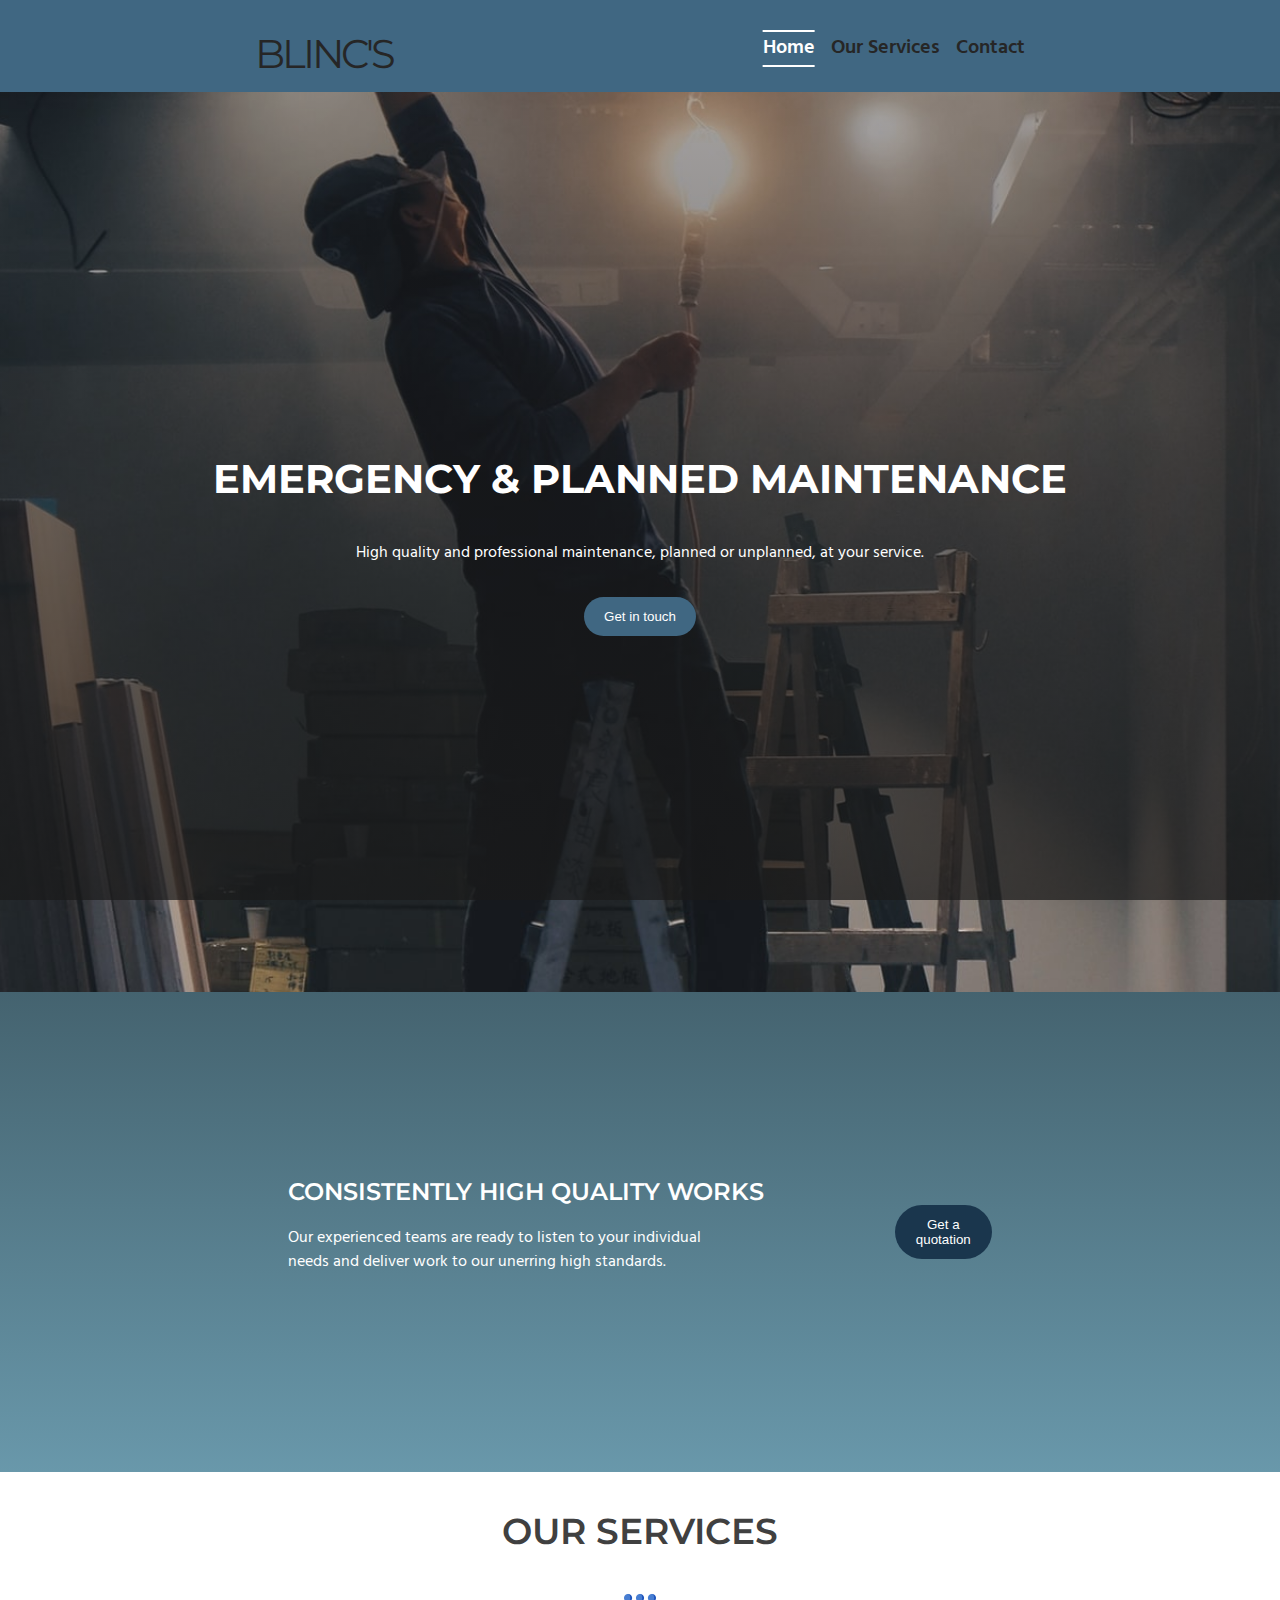
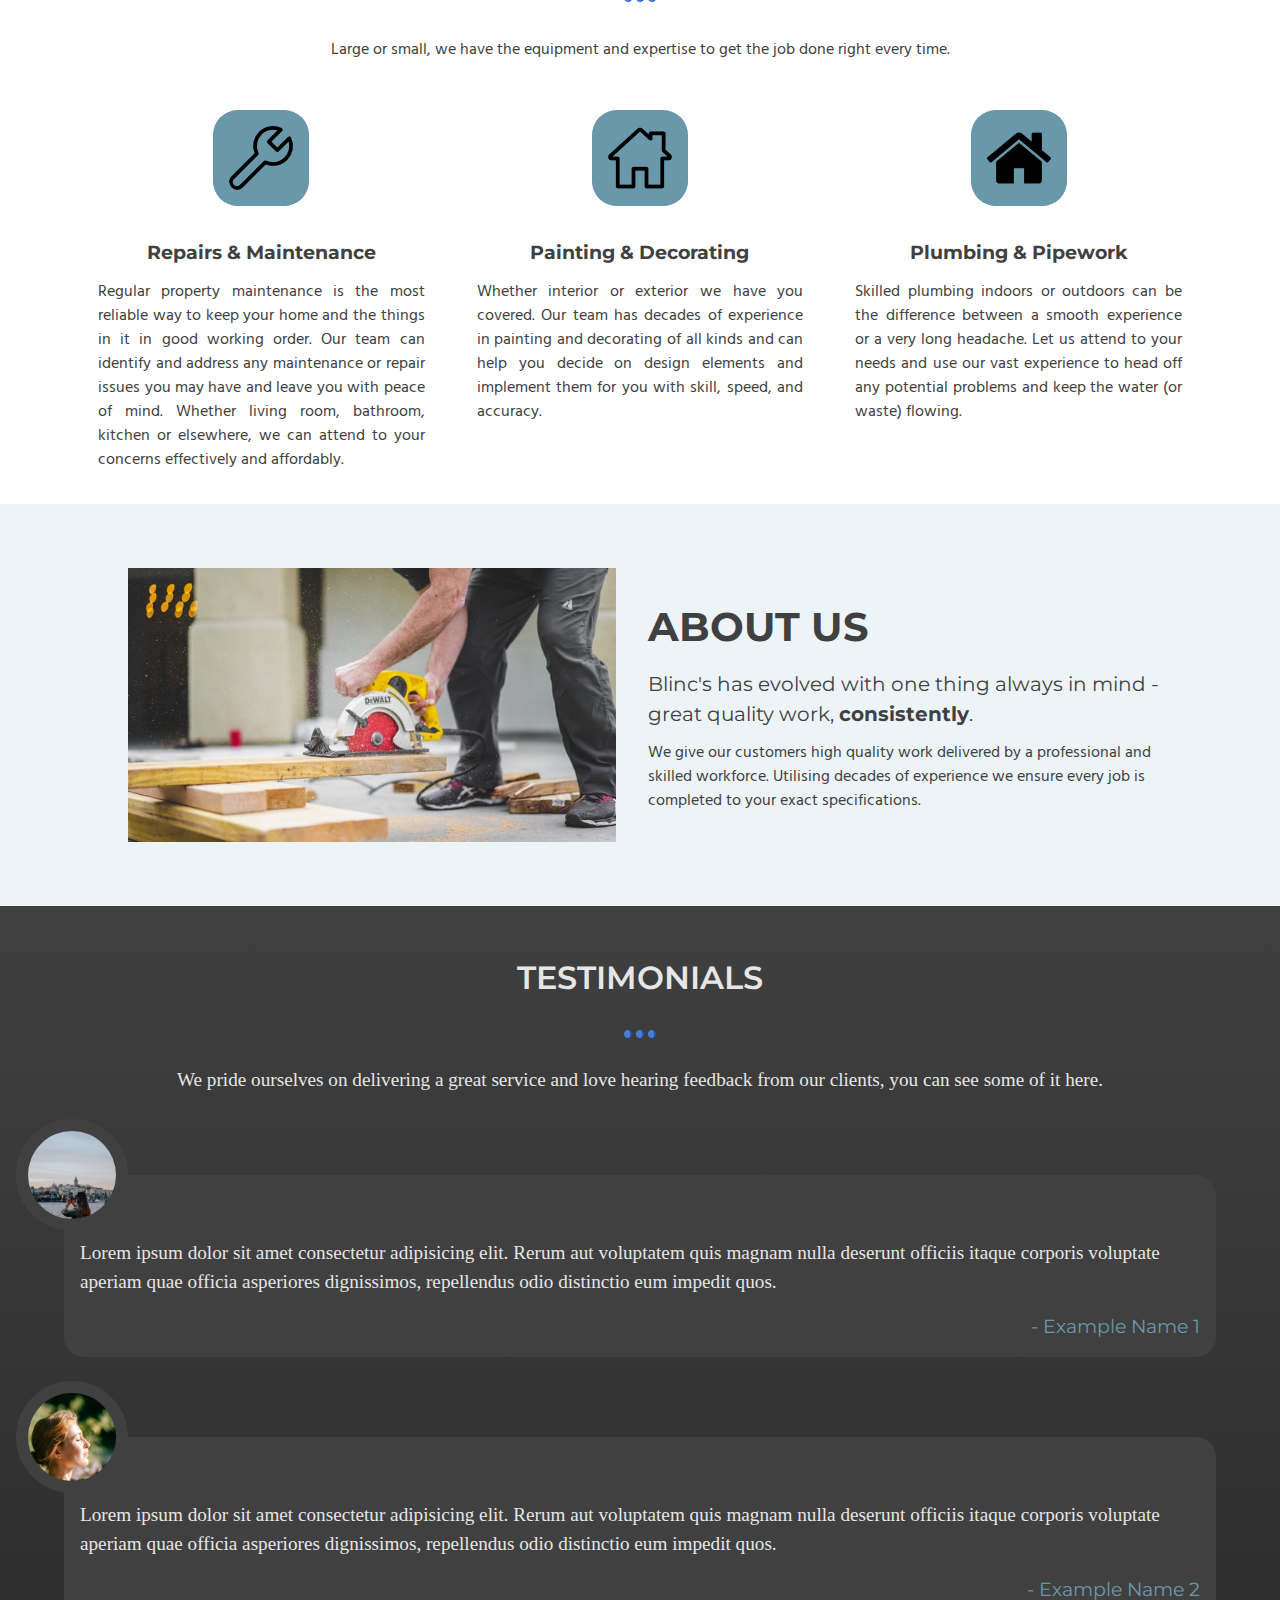
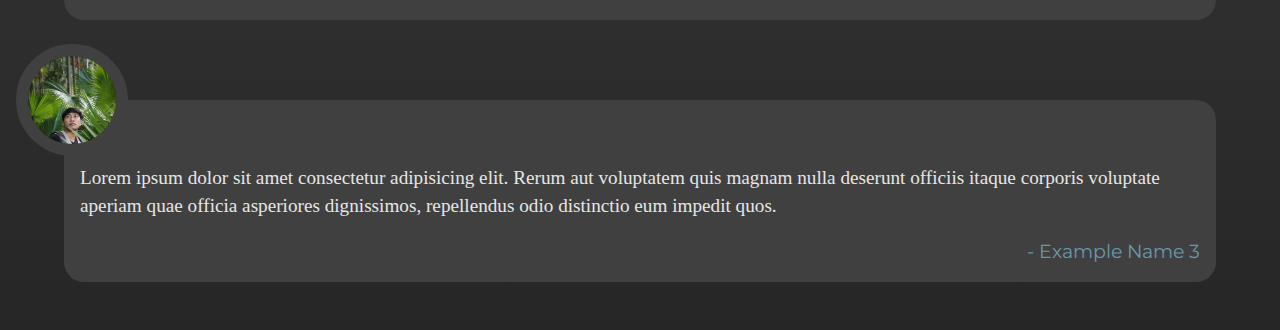
==== index.html @ 098b5988 "first commit, working website, preview with Git Pages" ====
<!DOCTYPE html>
<html lang="en">
  <head>
    <meta charset="UTF-8" />
    <meta http-equiv="X-UA-Compatible" content="IE=edge" />
    <meta name="viewport" content="width=device-width, initial-scale=1.0" />
    <title>Blinc's Home</title>
    <link rel="stylesheet" href="style.css" />
    <link rel="preconnect" href="https://fonts.googleapis.com" />
    <link rel="preconnect" href="https://fonts.gstatic.com" crossorigin />
    <link
      href="https://fonts.googleapis.com/css2?family=Hind:wght@300;400;600&family=Montserrat:wght@100;300;400;600;700&display=swap"
      rel="stylesheet"
    />
    <!-- <script type="text/javascript" src="script.js"></script> -->
  </head>
  <body>
    <header>
      <!-- <section class="container">
        <div class="top-contact">
          <div class="top-contact__item">
            <img
              src="assets/images/phone-call.png"
              alt=""
              class="contact-image"
            />
            <p>07979 425 924</p>
          </div>
          <div class="top-contact__item">
            <img src="assets/images/email.png" alt="" class="contact-image" />
            <p>example@example.com</p>
          </div>
        </div>
      </section> -->
      <section class="container plain-background">
        <div class="navigation">
          <p class="logo">BLINC'S</p>
          <input type="checkbox" id="nav-toggle" class="nav-toggle" />
          <nav>
            <ul>
              <li class="nav-li">
                <a href="index.html" class="nav-a active">Home</a>
              </li>
              <li class="nav-li">
                <a class="nav-a" href="our-services.html">Our Services</a>
              </li>
              <li class="nav-li">
                <a class="nav-a" href="contact.html">Contact</a>
              </li>
            </ul>
          </nav>
          <label for="nav-toggle" class="nav-toggle-label">
            <span></span>
          </label>
        </div>
      </section>
    </header>
    <main>
      <section class="container">
        <div class="parrallax-window flex-center">
          <div class="hero">
            <h1 class="hero__title title">Emergency & Planned Maintenance</h1>

            <p class="hero__text">
              High quality and professional maintenance, planned or unplanned,
              at your service.
            </p>
            <button class="hero__button">
              <a href="contact.html" class="a-btn">Get in touch</a>
            </button>
          </div>
        </div>
      </section>
      <section class="container accent-background">
        <div class="cta">
          <div class="cta__copy">
            <p class="cta__title title">Consistently high quality works</p>
            <p class="cta__text">
              Our experienced teams are ready to listen to your individual needs
              and deliver work to our unerring high standards.
            </p>
          </div>
          <div class="cta__action">
            <button class="cta__button">
              <a href="contact.html" class="a-btn">Get a quotation</a>
            </button>
          </div>
        </div>
      </section>
      <section class="container">
        <div class="services">
          <div class="services__header">
            <p class="services__title title">Our Services</p>
            <img src="assets/images/more64px.png" alt="" class="ellipsis" />
            <p class="services__text">
              Large or small, we have the equipment and expertise to get the job
              done right every time.
            </p>
          </div>
          <div class="services__main">
            <div class="services__column">
              <div class="services__icon">
                <img
                  src="assets/images/spanner64.png"
                  alt=""
                  class="services__icon__image"
                />
              </div>
              <div class="services__copy">
                <p class="services__copy__title title">
                  Repairs &amp; Maintenance
                </p>
                <p class="services__copy__text">
                  Regular property maintenance is the most reliable way to keep
                  your home and the things in it in good working order. Our team
                  can identify and address any maintenance or repair issues you
                  may have and leave you with peace of mind. Whether living
                  room, bathroom, kitchen or elsewhere, we can attend to your
                  concerns effectively and affordably.
                </p>
              </div>
            </div>
            <div class="services__column">
              <div class="services__icon">
                <img
                  src="assets/images/homehollow64.png"
                  alt=""
                  class="services__icon__image"
                />
              </div>
              <div class="services__copy">
                <p class="services__copy__title title">
                  Painting &amp; Decorating
                </p>
                <p class="services__copy__text">
                  Whether interior or exterior we have you covered. Our team has
                  decades of experience in painting and decorating of all kinds
                  and can help you decide on design elements and implement them
                  for you with skill, speed, and accuracy.
                </p>
              </div>
            </div>
            <div class="services__column">
              <div class="services__icon">
                <img
                  src="assets/images/homefilled64.png"
                  alt=""
                  class="services__icon__image"
                />
              </div>
              <div class="services__copy">
                <p class="services__copy__title title">
                  Plumbing &amp; Pipework
                </p>
                <p class="services__copy__text">
                  Skilled plumbing indoors or outdoors can be the difference
                  between a smooth experience or a very long headache. Let us
                  attend to your needs and use our vast experience to head off
                  any potential problems and keep the water (or waste) flowing.
                </p>
              </div>
            </div>
          </div>
        </div>
      </section>
      <section class="container light-background">
        <div class="about-us">
          <div class="about-us__image-container">
            <img
              src="assets/images/greyson-joralemon-A1g0oeX29ec-unsplash640x459.jpg"
              alt=""
              class="about-us__image"
            />
          </div>
          <div class="about-us__copy">
            <p class="about-us__title title">About Us</p>
            <p class="about-us__desc title">
              Blinc's has evolved with one thing always in mind &dash; great
              quality work, <span class="standout">consistently</span>.
            </p>
            <p class="about-us__text">
              We give our customers high quality work delivered by a
              professional and skilled workforce. Utilising decades of
              experience we ensure every job is completed to your exact
              specifications.
            </p>
          </div>
        </div>
      </section>
      <section class="container dark-background">
        <div class="testimonials">
          <p class="testimonials__title title">Testimonials</p>
          <img src="assets/images/more64px.png" alt="" class="ellipsis" />
          <p class="testimonials__desc">
            We pride ourselves on delivering a great service and love hearing
            feedback from our clients, you can see some of it here.
          </p>
          <div class="testimonials__row">
            <div class="testimonial">
              <div class="testimonial__img-crop">
                <img
                  src="assets/images/ahmed-unsplash.jpg"
                  alt=""
                  class="testimonial__img"
                />
              </div>
              <p class="testimonial__text">
                Lorem ipsum dolor sit amet consectetur adipisicing elit. Rerum
                aut voluptatem quis magnam nulla deserunt officiis itaque
                corporis voluptate aperiam quae officia asperiores dignissimos,
                repellendus odio distinctio eum impedit quos.
              </p>
              <p class="testimonial__name">&dash; Example Name 1</p>
            </div>
            <div class="testimonial">
              <div class="testimonial__img-crop">
                <img
                  src="assets/images/anamnesis33-unsplash.jpg"
                  alt=""
                  class="testimonial__img"
                />
              </div>
              <p class="testimonial__text">
                Lorem ipsum dolor sit amet consectetur adipisicing elit. Rerum
                aut voluptatem quis magnam nulla deserunt officiis itaque
                corporis voluptate aperiam quae officia asperiores dignissimos,
                repellendus odio distinctio eum impedit quos.
              </p>
              <p class="testimonial__name">&dash; Example Name 2</p>
            </div>
            <div class="testimonial">
              <div class="testimonial__img-crop">
                <img
                  src="assets/images/hyang-unsplash.jpg"
                  alt=""
                  class="testimonial__img"
                />
              </div>
              <p class="testimonial__text">
                Lorem ipsum dolor sit amet consectetur adipisicing elit. Rerum
                aut voluptatem quis magnam nulla deserunt officiis itaque
                corporis voluptate aperiam quae officia asperiores dignissimos,
                repellendus odio distinctio eum impedit quos.
              </p>
              <p class="testimonial__name">&dash; Example Name 3</p>
            </div>
          </div>
        </div>
      </section>
    </main>
  </body>
</html>
<!-- <a href="https://www.flaticon.com/free-icons/pin" title="pin icons">Pin icons created by Freepik - Flaticon</a> -->
---- style.css ----
/* Box sizing rules */
*,
*::before,
*::after {
  box-sizing: border-box;
}

/* Remove default margin */
body,
h1,
h2,
h3,
h4,
p,
figure,
blockquote,
dl,
dd {
  margin: 0;
}

/* Remove list styles on ul, ol elements with a list role, which suggests default styling will be removed */
ul[role="list"],
ol[role="list"] {
  list-style: none;
}

/* Set core root defaults */
html:focus-within {
  scroll-behavior: smooth;
}

/* Set core body defaults */
body {
  min-height: 100vh;
  text-rendering: optimizeSpeed;
  line-height: 1.5;
}

/* A elements that don't have a class get default styles */
a:not([class]) {
  text-decoration-skip-ink: auto;
}

/* Make images easier to work with */
img,
picture {
  max-width: 100%;
  display: block;
}

/* Inherit fonts for inputs */
input,
textarea,
select {
  font: inherit;
}

/* Remove all animations, transitions and smooth scroll for people that prefer not to see them */
/* @media (prefers-reduced-motion: reduce) {
  html:focus-within {
    scroll-behavior: auto;
  }

  *,
  *::before,
  *::after {
    animation-duration: 0.01ms !important;
    animation-iteration-count: 1 !important;
    transition-duration: 0.01ms !important;
    scroll-behavior: auto !important;
  }
} */

/*! END OF CSS RESET--END OF CSS RESET */

/*! custom scrollbar */

::-webkit-scrollbar {
  width: 20px;
}

::-webkit-scrollbar-track {
  background-color: var(--light-accent);
}

::-webkit-scrollbar-thumb {
  background-color: var(--blackish);
  border-radius: 20px;
  border: 6px solid transparent;
  background-clip: content-box;
}

::-webkit-scrollbar-thumb:hover {
  background-color: var(--blackest);
}

/*! end of custom scrollbar */

:root {
  --light-accent: hsl(200, 43%, 95%);
  --accent: hsl(197, 28%, 54%);
  --plain: hsl(204, 34%, 38%);
  --dark: hsl(206, 50%, 20%);
  --blackish: hsl(0, 0%, 25%);
  --blackest: hsl(0, 0%, 15%);

  --Hind: "Hind", sans-serif;
  --Montserrat: "Montserrat", sans-serif;
}

body {
  color: var(--blackish);
}

.flex-center {
  display: flex;
  justify-content: center;
}

.plain-background {
  background-color: var(--plain);

  position: relative;
  /* z-index: 999; */
  width: 100%;
}

.top-contact {
  margin: auto;
  width: 70%;
  display: flex;
  justify-content: space-between;

  font-size: 0.9rem;
  font-family: var(--Hind);
}

.top-contact__item {
  display: flex;
  gap: 0.25rem;
}

.contact-image {
  width: 16px;
  height: 16px;
}

.navigation {
  margin: auto;
  display: flex;
  align-items: center;
  font-size: 1.3rem;
}

.logo {
  padding: 0.5rem 1rem;
  margin-top: 1rem;

  font-size: 2.5rem;
  font-family: var(--Montserrat);
  letter-spacing: -3.25px;
  text-align: center;

  color: var(--blackest);
}

.nav-toggle {
  display: none;
  height: 0px;

  transition: all 0.3s ease-in-out;
}

.nav-toggle:checked ~ nav {
  transform: scale(1, 1);

  transition: transform 0.3s ease-in-out;
}

.nav-toggle:checked ~ nav ul {
  opacity: 1;
  transition: opacity 0.25s ease-in-out 0.25s;
}

.nav-toggle-label {
  position: absolute;
  top: 0;
  left: 0;
  height: 100%;

  display: flex;
  align-items: center;

  user-select: none;
  padding-inline: 1rem;

  cursor: pointer;
}

.nav-toggle-label span,
.nav-toggle-label span::before,
.nav-toggle-label span::after {
  display: block;
  background: var(--blackest);
  height: 2px;
  border-radius: 2px;
  position: relative;

  transition: width 0.25s ease-in-out;
}

.nav-toggle-label span {
  width: 1.5rem;
}

.nav-toggle:checked ~ .nav-toggle-label span {
  width: 2rem;
}

.nav-toggle-label span::before,
.nav-toggle-label span::after {
  content: "";
  position: absolute;
  width: 2rem;
}

.nav-toggle:checked ~ .nav-toggle-label span::before,
.nav-toggle:checked ~ .nav-toggle-label span::after {
  width: 1.75rem;
}

.nav-toggle-label span::before {
  top: 7px;
}

.nav-toggle-label span::after {
  bottom: 7px;
}

nav {
  position: absolute;
  top: 98%;
  left: 0;
  gap: 1rem;

  background-color: var(--plain);
  width: 100%;

  transform: scale(1, 0);
  transform-origin: top;
  overflow-y: hidden;
  transition: transform 0.3s ease-in-out;
}

nav ul {
  margin: 0;
  padding-inline: 1rem;
  padding-bottom: 1rem;

  list-style: none;

  opacity: 0;
  transition: opacity 0.1s ease-in-out;
}

.nav-li {
  padding-top: 1rem;
}

.nav-a {
  font-family: var(--Hind);
  font-size: 1.25rem;
  font-weight: 600;
  text-decoration: none;
  color: var(--blackest);

  transition: color 250ms ease-in-out;
}

.nav-a:hover,
.active {
  color: hsl(0, 0%, 100%);

  transition: color 250ms ease-in-out;
}

.active {
  text-decoration: overline underline;
  text-underline-offset: 0.75rem;
}

@media screen and (min-width: 1000px) {
  .nav-toggle-label {
    display: none;
  }

  .navigation {
    display: grid;
    grid-template-columns: 1fr auto minmax(600px, 1fr) 1fr;
    gap: 2rem;
  }

  .logo {
    grid-column: 2 / 3;
  }

  nav {
    all: unset;
    grid-column: 3 / 4;

    display: flex;
    justify-content: flex-end;
    align-items: center;
  }

  nav ul {
    opacity: 1;
    display: flex;
    justify-content: flex-end;
    gap: 1rem;
  }
}

.parrallax-window {
  background-image: linear-gradient(hsla(0, 0%, 0%, 0.2), hsla(0, 0%, 10%, 0.7)),
    url(assets/images/henry-co-3coKbdfnAFg-unsplash2400x1600.jpg);
  background-size: 110%;
  background-repeat: no-repeat;
  background-attachment: fixed;
  height: 100vh;
  min-width: 100%;
}

.hero {
  display: flex;
  flex-direction: column;
  justify-content: center;
  align-items: center;
  gap: 2rem;

  color: hsl(0, 0%, 100%);
}

.title {
  font-family: var(--Montserrat);
}

.hero__title {
  font-size: 2.5rem;
  text-transform: uppercase;
}

.hero__text {
  font-family: var(--Hind);
}

.hero__button {
  padding: 0.75rem 1.25rem;
  background-color: var(--plain);
  color: hsl(0, 0%, 100%);
  border: 0;
  border-radius: 100rem;

  cursor: pointer;

  transition: all 250ms ease-in-out;
}

.hero__button:hover {
  background-color: var(--dark);

  transition: all 250ms ease-in-out;
}

.hero__button:active {
  background-color: var(--plain);
}

.accent-background {
  background-image: linear-gradient(hsla(0, 0%, 0%, 0.35), var(--accent));
  background-color: var(--accent);
}

.cta {
  margin: auto;
  padding: 15rem 0;
  width: 55%;
  height: 14rem;
  display: flex;
  justify-content: space-between;
  gap: 1rem;

  color: hsl(0, 0%, 100%);
}

.cta__copy {
  display: flex;
  flex-direction: column;
  justify-content: center;
}

.cta__action {
  display: flex;
  align-self: center;
}

.cta__title {
  font-size: 1.5rem;
  color: hsl(0, 0%, 100%);
  font-weight: 600;
  text-transform: uppercase;
}

.cta__text {
  margin: 1rem 0;
  font-family: var(--Hind);
  width: 70%;
}

.cta__button {
  padding: 0.75rem 1.25rem;
  background-color: var(--dark);
  color: hsl(0, 0%, 100%);
  border: 0;
  border-radius: 100rem;

  cursor: pointer;

  transition: all 250ms ease-in-out;
}

.cta__button:hover {
  background-color: var(--plain);

  transition: all 250ms ease-in-out;
}

.cta__button:active {
  background-color: var(--dark);
}

.services {
  margin: auto;
  width: 85%;
}

.services__column {
  margin-bottom: 2rem;
  display: flex;
  flex-direction: column;
  align-items: center;
  gap: 1rem;

  text-align: center;
  width: 20%;

  transition: color 350ms ease-in-out;
}

.services__column:hover {
  color: var(--accent);
  transition: color 350ms ease-in-out;
}

.services__header {
  margin: 2rem 0;
  display: flex;
  flex-direction: column;
  align-items: center;
  gap: 0.5rem;
}

.services__title {
  font-size: 2.25rem;
  font-weight: 600;
  text-transform: uppercase;
}

.ellipsis {
  width: 32px;
  padding: 1rem 0;
}

.services__text {
  font-family: var(--Hind);
}

.services__main {
  display: flex;
  justify-content: space-around;
  gap: 3rem;
}

.services__icon__image {
  margin: 1rem 0;
  background-image: linear-gradient(hsla(0, 0%, 0%, 0.35), var(--accent));
  border-radius: 26%;
  padding: 1rem;

  box-shadow: inset 0 0 0 1000px var(--accent);
}

.services__copy__title {
  font-weight: 700;
  font-size: 1.2rem;
}

.services__copy__text {
  margin-top: 0.8rem;

  color: var(--blackish);
  font-family: var(--Hind);
  text-align: justify;
}

.light-background {
  background-color: var(--light-accent);
}

.about-us {
  width: 90%;
  margin: 0 auto;
  padding: 3rem;
  display: flex;
  gap: 1rem;
}

.about-us__image {
  width: 80rem;
  padding: 1rem;
}

.about-us__copy {
  display: flex;
  flex-direction: column;
  align-self: center;
  align-items: flex-start;
  gap: 0.75rem;
}

.about-us__title {
  text-transform: uppercase;
  font-size: 2.5rem;
  font-weight: 700;
}

.about-us__desc {
  font-size: 1.25rem;
}

.about-us__text {
  font-family: var(--Hind);
}

.about-us__button {
  margin-top: 2rem;
  padding: 0.2rem 1rem;
  border: 0;
  border-radius: 100rem;
  background-color: var(--dark);
  color: hsl(0, 0%, 100%);

  cursor: pointer;
}

.about-us__button:hover {
  background-color: var(--accent);
}

.about-us__button:active {
  background-color: var(--dark);
}

.dark-background {
  background: linear-gradient(to bottom, var(--blackish), var(--blackest));
}

.testimonials {
  width: 90%;
  margin: 0 auto;
  padding: 3rem 0;
  display: flex;
  flex-direction: column;
  align-items: center;
  text-align: center;

  font-size: 1.2rem;

  color: hsl(0, 0%, 90%);
}

.testimonials__title {
  text-transform: uppercase;
  font-size: 2rem;
  font-weight: 600;
}

.testimonials__row {
  display: flex;
  margin: 0 auto;
  padding: 5rem;
  gap: 5rem;
  justify-content: space-between;
  text-align: left;
}

.testimonial {
  position: relative;

  padding: 3.5rem 1rem 1rem;
  border-radius: 20px;
  display: flex;
  flex-direction: column;
  gap: 1rem;

  background-color: var(--blackish);
}

.testimonial__img-crop {
  position: absolute;
  top: -3.5rem;
  left: -3rem;

  align-self: center;

  width: 7rem;
  height: 7rem;
  overflow: hidden;
  border-radius: 50%;
  border: 0.75rem solid var(--blackish);
}

.testimonial__name {
  text-align: right;
  color: var(--accent);

  font-family: var(--Montserrat);
}

.standout {
  font-weight: bold;
}

.a-btn {
  text-decoration: none;
  color: inherit;
}

/* ! SERVICES PAGE */

.main-services {
  padding: 1rem 0;
  width: fit-content;
  height: min-content;
  margin-inline: 1rem;

  display: flex;
  flex-wrap: wrap;
  justify-content: space-around;
  gap: 1rem;

  color: var(--blackish);
}

.service__item {
  margin-bottom: 1rem;
  background-color: #fff;
  box-shadow: rgba(0, 0, 0, 0.35) 0px 5px 15px;
  width: 32%;
  /* padding: 1rem; */

  border-radius: 1rem;
}

.service__item__img {
  border-radius: 1rem 1rem 0 0;
  padding-bottom: 1rem;
}

.service__item__title {
  margin-inline: 1rem;
  padding-bottom: 0.75rem;
  font-size: 1.5rem;
  font-weight: 600;
  font-family: var(--Montserrat);
}

.service__item__text {
  margin: 0 1rem 1rem 1rem;
  font-size: 1.15rem;
  font-family: var(--Hind);
}

/* ! CONTACT PAGE */

.form-container {
  padding-top: 2rem;
  min-height: 92.66vh;
  /* height: 110vh; */
  width: 70%;
  margin: auto;

  display: flex;
  flex-direction: column;
  gap: 2rem;
  align-items: center;

  color: #eee;
}

.form-text__title {
  margin-bottom: 2rem;
  font-size: 2rem;
  text-align: center;
}

.form-text__emergency-text {
  margin-top: 0.5rem;
  font-style: italic;
}

.contact {
  width: 70%;
}

.form-text {
  width: 70%;
}

.contact-form {
  max-width: 100%;
  margin: auto;

  display: grid;
  grid-template-columns: 1fr 1fr;
  justify-content: center;
  align-items: center;
  gap: 2.5rem;
}

.grid-span-2 {
  grid-column: span 2;
}

input {
  padding-inline: 0.5rem;
  width: 100%;
  height: 3rem;
  border-radius: 0.5rem;
  border: none;
  background-color: #eee;

  font-size: 1.2rem;
  font-family: var(--Hind);
  font-weight: bold;
}

textarea {
  background-color: #eee;
  font-size: 1.2rem;
  font-family: var(--Hind);
  font-weight: bold;
  border-radius: 0.5rem;
  padding: 0.5rem;

  width: 100%;
  height: 8rem;
}

.contact-form__row {
  position: relative;
}

.contact-form__label {
  position: absolute;
  top: 0;
  left: 0;
  transform: translate(11px, 11px);
  transition: all 0.25s;

  color: var(--blackish);
}

input:focus + .contact-form__label,
input:not(:placeholder-shown) + .contact-form__label {
  transform: translate(0, -25px) scale(1.1);
  color: #eee;
  padding-inline: 5px;
}

.contact-form__label-details {
  position: absolute;
  top: 0;
  left: 0;
  transform: translate(11px, 11px);
  transition: all 0.25s;

  color: var(--blackish);
}

textarea:focus + .contact-form__label-details,
textarea:not(:placeholder-shown) + .contact-form__label-details {
  transform: translate(0, -25px) scale(1.1);
  color: #eee;
  padding-inline: 5px;
}

.contact-form__button,
.contact-form__button:active {
  background-color: #eee;
  transition: all 0.2s;

  cursor: pointer;
}

.contact-form__button:hover {
  background-color: #ccc;
  transition: all 0.2s;
  box-shadow: rgba(50, 50, 93, 0.25) 0px 30px 60px -12px inset,
    rgba(0, 0, 0, 0.3) 0px 18px 36px -18px inset;
}

@media only screen and (max-width: 1400px) {
  .grid {
    display: grid;
    grid-template-columns: 1fr 1fr;
  }

  .fencing {
    grid-column: span 2;
    height: 80vh;
  }
}

@media screen and (max-width: 1300px) {
  .parrallax-window {
    background-size: 200%;
    background-position: center;
  }

  .services__column {
    width: 30%;
  }

  .testimonials__desc {
    margin-bottom: 5rem;
  }

  .testimonial__text,
  .testimonial__name {
    padding: 0 1rem;
  }

  .testimonial__text {
    margin-top: 3rem;
  }

  .testimonials__row {
    flex-direction: column;
    padding: 0;
  }

  .testimonial {
    padding: 1rem 0;
    max-width: 100vw;
  }

  .service__item {
    width: 48%;
  }
}

@media screen and (max-width: 1000px) {
  .logo {
    width: fit-content;
    margin: auto;
  }

  .active {
    text-decoration: none;
    text-underline-offset: unset;
  }

  .cta {
    flex-direction: column;
    align-items: center;
    justify-content: center;
    text-align: center;
    gap: 2rem;
  }

  .cta__copy {
    align-items: center;
  }

  .services__main {
    display: flex;
    flex-direction: column;
    align-items: center;
    gap: 3rem;
  }

  .services-column {
    width: 80%;
  }

  .services__copy__text {
    width: 50vw;
  }

  .about-us {
    flex-direction: column-reverse;
    width: 70vw;
  }

  .testimonial {
    width: 70vw;
  }

  .grid {
    display: grid;
    grid-template-columns: 1fr;
  }

  .service__item {
    margin-inline: 1rem;
    width: 60%;

    height: fit-content;
    background-position: center;
  }

  .fencing {
    grid-column: initial;
  }

  .email,
  .phone {
    grid-column: span 2;
  }
}

@media screen and (max-width: 850px) {
  .form-container {
    padding-bottom: 2rem;
    width: 90%;
  }

  .contact {
    width: 90%;
  }

  .form-text {
    width: 90%;
  }
}

@media screen and (max-width: 750px) {
  .service__item {
    width: 100%;
  }
}

@media screen and (max-width: 650px) {
  .parrallax-window {
    background: var(--blackest);
    padding: 0 0.5rem;
  }

  .hero__title,
  .services__title,
  .cta__title,
  .about-us__title {
    font-size: 1.75rem;
    text-align: center;
  }

  .cta {
    width: 100%;
  }

  .services__main {
    justify-content: center;
    gap: 0.5rem;
  }

  .services__column {
    width: 100%;
    justify-content: center;
  }

  .services__copy__text {
    width: 100%;
  }

  .about-us {
    width: unset;
    padding-block: 1.5rem;
    padding-inline: 0.5rem;
  }

  .about-us__copy {
    align-items: center;
  }
}
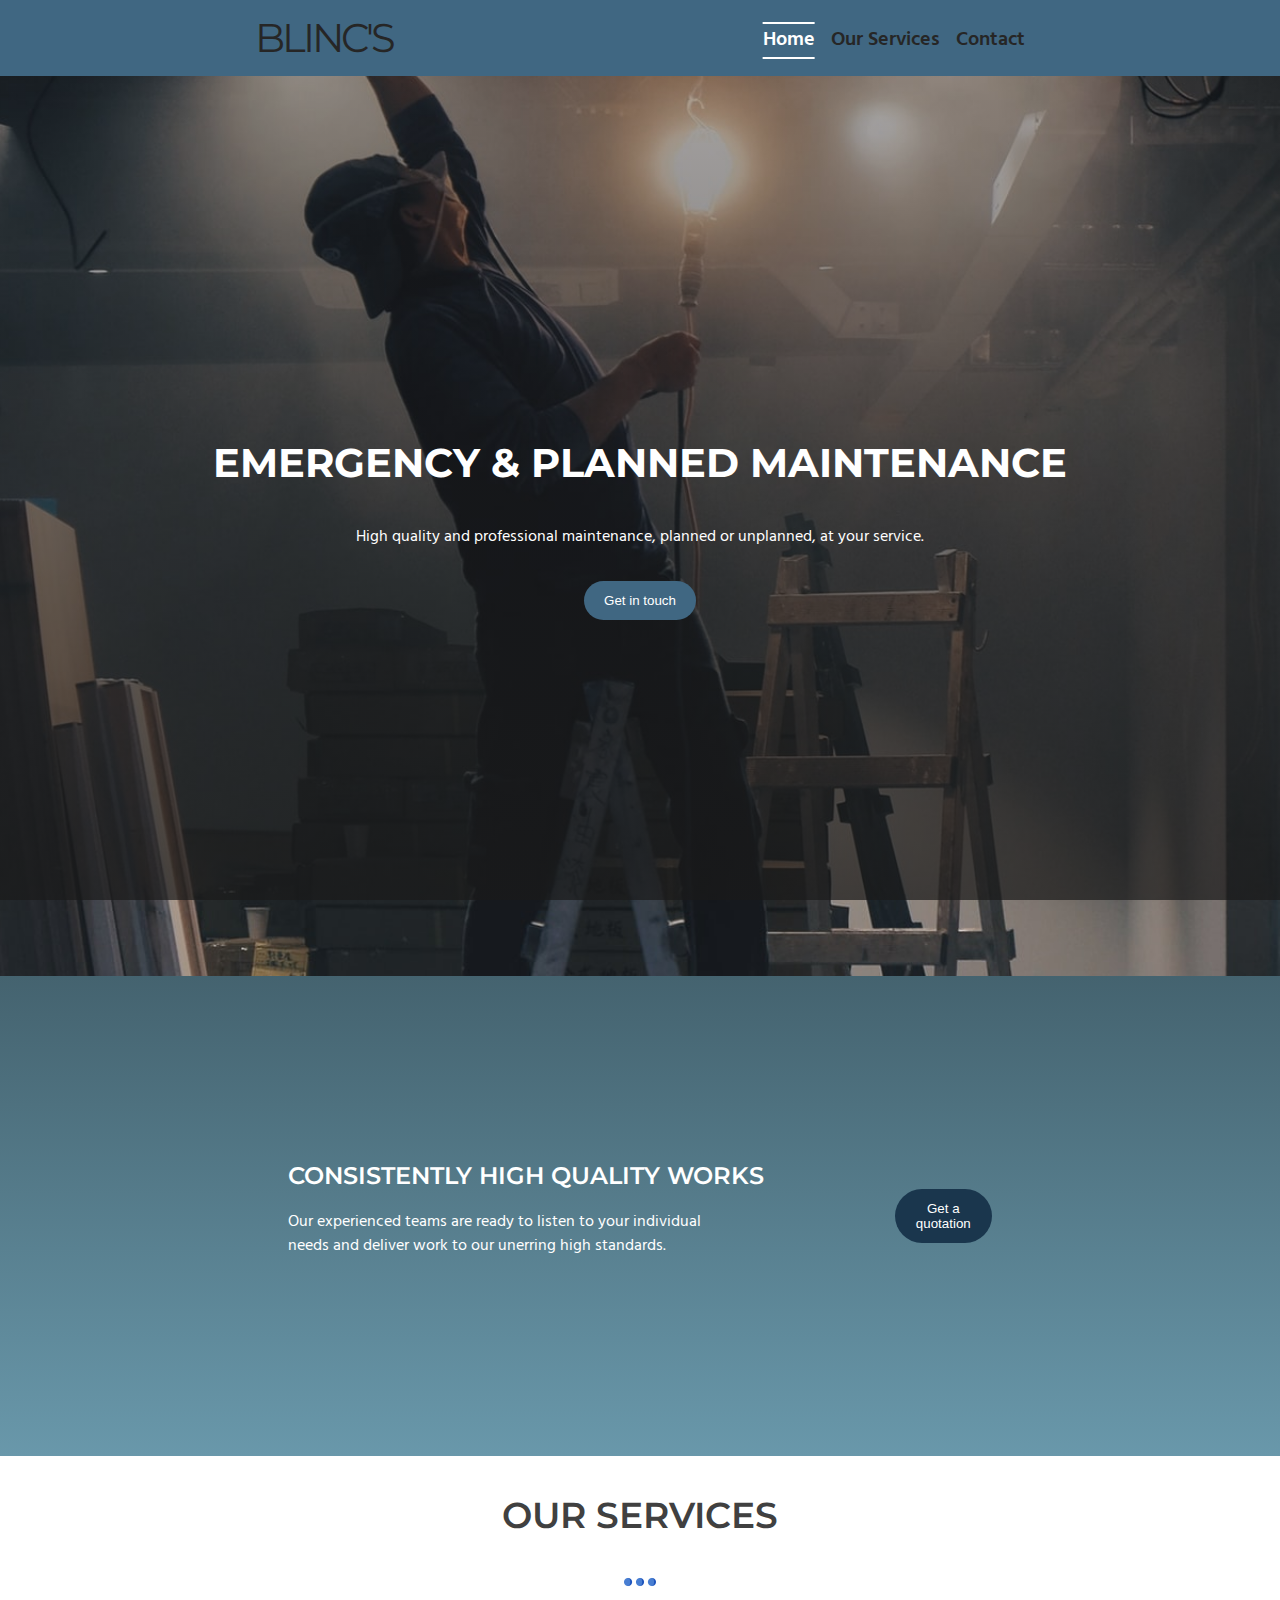
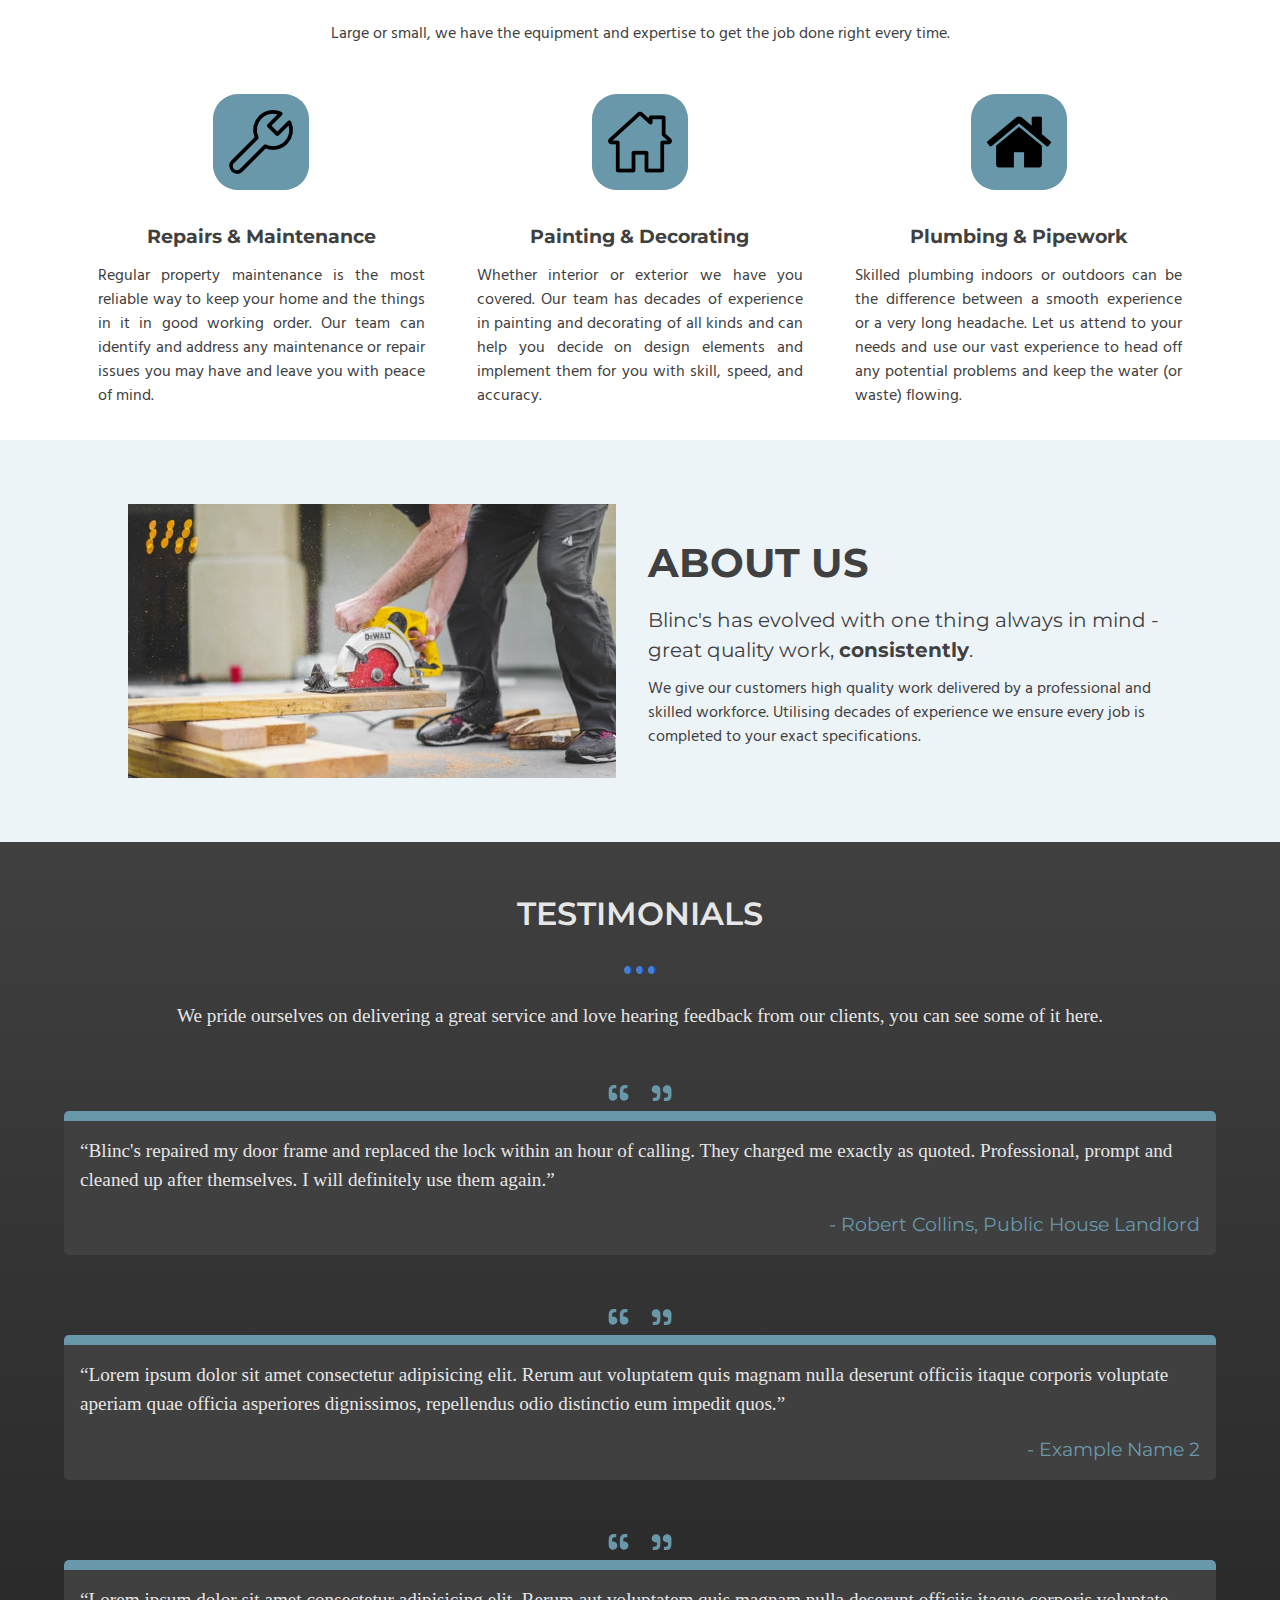
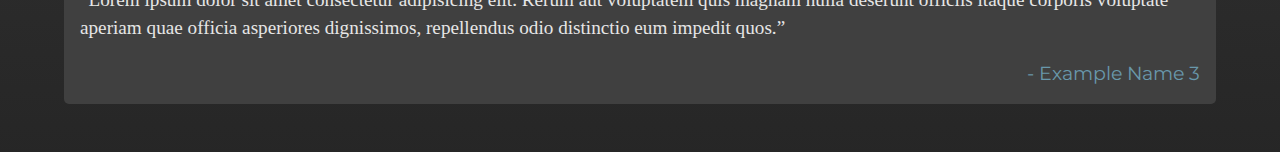
==== commit cb2a6ef0: "Testimonials changed, pictures removed and quotation marks added" ====
--- a/index.html
+++ b/index.html
@@ -6,13 +6,6 @@
     <meta name="viewport" content="width=device-width, initial-scale=1.0" />
     <title>Blinc's Home</title>
     <link rel="stylesheet" href="style.css" />
-    <link rel="preconnect" href="https://fonts.googleapis.com" />
-    <link rel="preconnect" href="https://fonts.gstatic.com" crossorigin />
-    <link
-      href="https://fonts.googleapis.com/css2?family=Hind:wght@300;400;600&family=Montserrat:wght@100;300;400;600;700&display=swap"
-      rel="stylesheet"
-    />
-    <!-- <script type="text/javascript" src="script.js"></script> -->
   </head>
   <body>
     <header>
@@ -114,9 +107,10 @@
                   Regular property maintenance is the most reliable way to keep
                   your home and the things in it in good working order. Our team
                   can identify and address any maintenance or repair issues you
-                  may have and leave you with peace of mind. Whether living
+                  may have and leave you with peace of mind.
+                  <!-- Whether living
                   room, bathroom, kitchen or elsewhere, we can attend to your
-                  concerns effectively and affordably.
+                  concerns effectively and affordably. -->
                 </p>
               </div>
             </div>
@@ -197,50 +191,34 @@
           </p>
           <div class="testimonials__row">
             <div class="testimonial">
-              <div class="testimonial__img-crop">
-                <img
-                  src="assets/images/ahmed-unsplash.jpg"
-                  alt=""
-                  class="testimonial__img"
-                />
-              </div>
+              <p class="testimonial__quotation">&ldquo; &rdquo;</p>
               <p class="testimonial__text">
-                Lorem ipsum dolor sit amet consectetur adipisicing elit. Rerum
-                aut voluptatem quis magnam nulla deserunt officiis itaque
+                &ldquo;Blinc's repaired my door frame and replaced the lock
+                within an hour of calling. They charged me exactly as quoted.
+                Professional, prompt and cleaned up after themselves. I will
+                definitely use them again.&rdquo;
+              </p>
+              <p class="testimonial__name">
+                &dash; Robert Collins, Public House Landlord
+              </p>
+            </div>
+            <div class="testimonial">
+              <p class="testimonial__quotation">&ldquo; &rdquo;</p>
+              <p class="testimonial__text">
+                &ldquo;Lorem ipsum dolor sit amet consectetur adipisicing elit.
+                Rerum aut voluptatem quis magnam nulla deserunt officiis itaque
                 corporis voluptate aperiam quae officia asperiores dignissimos,
-                repellendus odio distinctio eum impedit quos.
-              </p>
-              <p class="testimonial__name">&dash; Example Name 1</p>
+                repellendus odio distinctio eum impedit quos.&rdquo;
+              </p>
+              <p class="testimonial__name">&dash; Example Name 2</p>
             </div>
             <div class="testimonial">
-              <div class="testimonial__img-crop">
-                <img
-                  src="assets/images/anamnesis33-unsplash.jpg"
-                  alt=""
-                  class="testimonial__img"
-                />
-              </div>
+              <p class="testimonial__quotation">&ldquo; &rdquo;</p>
               <p class="testimonial__text">
-                Lorem ipsum dolor sit amet consectetur adipisicing elit. Rerum
-                aut voluptatem quis magnam nulla deserunt officiis itaque
+                &ldquo;Lorem ipsum dolor sit amet consectetur adipisicing elit.
+                Rerum aut voluptatem quis magnam nulla deserunt officiis itaque
                 corporis voluptate aperiam quae officia asperiores dignissimos,
-                repellendus odio distinctio eum impedit quos.
-              </p>
-              <p class="testimonial__name">&dash; Example Name 2</p>
-            </div>
-            <div class="testimonial">
-              <div class="testimonial__img-crop">
-                <img
-                  src="assets/images/hyang-unsplash.jpg"
-                  alt=""
-                  class="testimonial__img"
-                />
-              </div>
-              <p class="testimonial__text">
-                Lorem ipsum dolor sit amet consectetur adipisicing elit. Rerum
-                aut voluptatem quis magnam nulla deserunt officiis itaque
-                corporis voluptate aperiam quae officia asperiores dignissimos,
-                repellendus odio distinctio eum impedit quos.
+                repellendus odio distinctio eum impedit quos.&rdquo;
               </p>
               <p class="testimonial__name">&dash; Example Name 3</p>
             </div>
--- a/style.css
+++ b/style.css
@@ -1,3 +1,6 @@
+@import url("https://fonts.googleapis.com/css2?family=Hind:wght@300;400;500;600;700&family=Montserrat:ital,wght@0,100;0,200;0,300;0,400;0,500;0,600;0,700;0,800;0,900;1,100;1,200;1,300;1,400;1,500;1,600;1,700;1,800;1,900&display=swap");
+@import url("https://fonts.googleapis.com/css2?family=Space+Grotesk:wght@600&display=swap");
+
 /* Box sizing rules */
 *,
 *::before,
@@ -98,6 +101,7 @@
 /*! end of custom scrollbar */
 
 :root {
+  color-scheme: only light;
   --light-accent: hsl(200, 43%, 95%);
   --accent: hsl(197, 28%, 54%);
   --plain: hsl(204, 34%, 38%);
@@ -155,7 +159,6 @@
 
 .logo {
   padding: 0.5rem 1rem;
-  margin-top: 1rem;
 
   font-size: 2.5rem;
   font-family: var(--Montserrat);
@@ -330,6 +333,7 @@
   background-attachment: fixed;
   height: 100vh;
   min-width: 100%;
+  text-align: center;
 }
 
 .hero {
@@ -608,13 +612,26 @@
 .testimonial {
   position: relative;
 
-  padding: 3.5rem 1rem 1rem;
+  padding: 1rem 1rem 1rem;
   border-radius: 20px;
+  border-radius: 5px;
+  border-top: 10px solid var(--accent);
   display: flex;
   flex-direction: column;
   gap: 1rem;
 
   background-color: var(--blackish);
+}
+
+.testimonial__quotation {
+  position: absolute;
+  top: -60px;
+  left: 50%;
+  transform: translateX(-50%);
+  color: var(--accent);
+  font-family: "Space Grotesk";
+  font-size: 4rem;
+  text-align: center;
 }
 
 .testimonial__img-crop {
@@ -697,7 +714,6 @@
 .form-container {
   padding-top: 2rem;
   min-height: 92.66vh;
-  /* height: 110vh; */
   width: 70%;
   margin: auto;
 
@@ -707,6 +723,11 @@
   align-items: center;
 
   color: #eee;
+}
+
+.form-text {
+  font-family: "Hind", sans-serif;
+  width: 70%;
 }
 
 .form-text__title {
@@ -715,16 +736,20 @@
   text-align: center;
 }
 
+.form-text__subtitle {
+  font-size: 1.25rem;
+}
+
 .form-text__emergency-text {
-  margin-top: 0.5rem;
+  margin-block: 0.75rem;
   font-style: italic;
 }
 
+.emergency-num {
+  color: #eee;
+}
+
 .contact {
-  width: 70%;
-}
-
-.form-text {
   width: 70%;
 }
 
@@ -752,14 +777,14 @@
   background-color: #eee;
 
   font-size: 1.2rem;
-  font-family: var(--Hind);
+  font-family: "Montserrat", sans-serif;
   font-weight: bold;
 }
 
 textarea {
   background-color: #eee;
   font-size: 1.2rem;
-  font-family: var(--Hind);
+  font-family: "Montserrat", sans-serif;
   font-weight: bold;
   border-radius: 0.5rem;
   padding: 0.5rem;
@@ -853,7 +878,7 @@
   }
 
   .testimonial__text {
-    margin-top: 3rem;
+    /* margin-top: 3rem; */
   }
 
   .testimonials__row {
